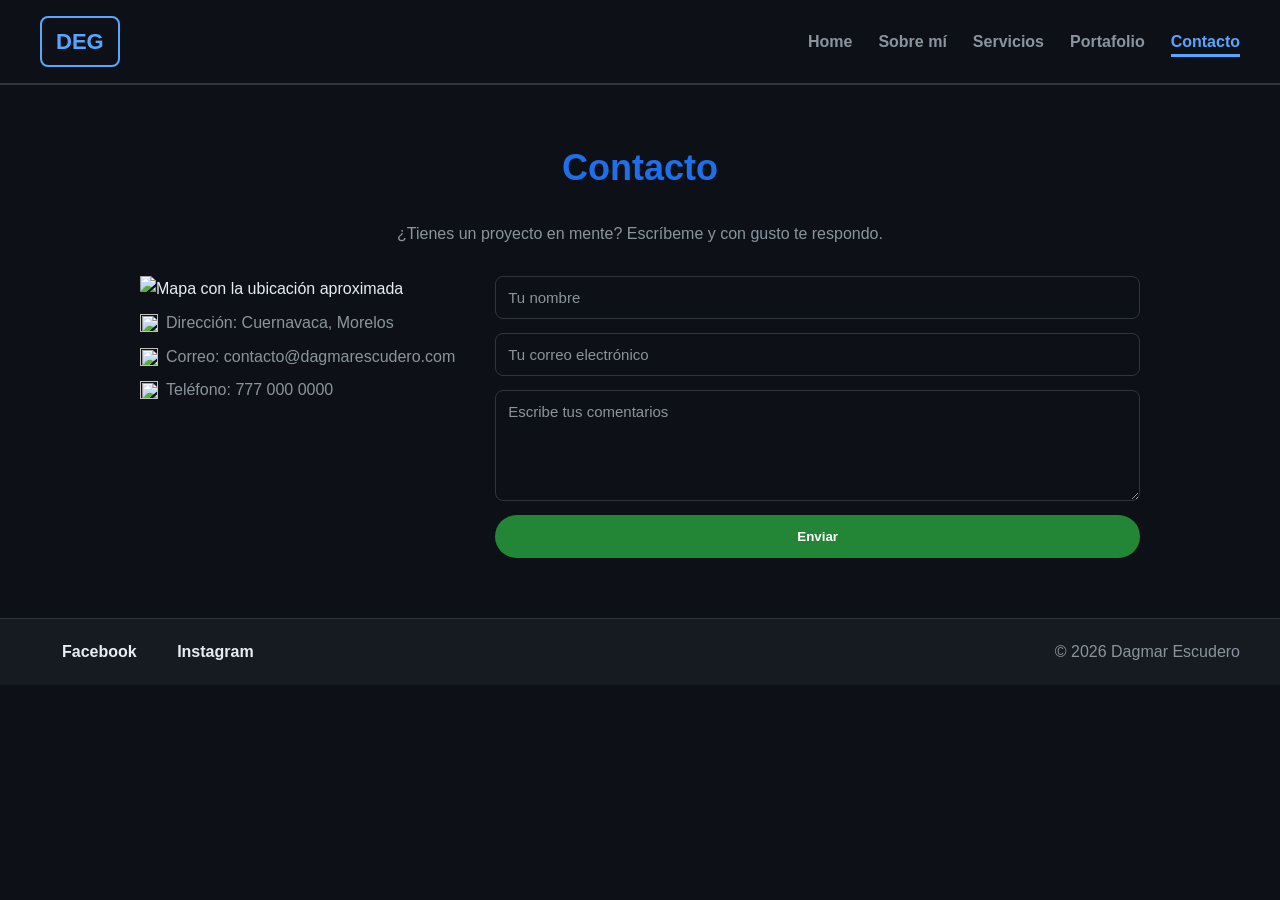
==== contacto.html @ 6ff1b2da "Add files via upload" ====
<!DOCTYPE html>
<html lang="es">
<head>
    <meta charset="UTF-8">
    <meta name="viewport" content="width=device-width, initial-scale=1.0">
    <title>Contacto | Dagmar Escudero</title>
    <link rel="stylesheet" href="estilos.css">
</head>
<body>
    <header class="encabezado">
        <div id="logo">DEG</div>
        <nav>
            <ul class="menu">
                <li><a href="index.html">Home</a></li>
                <li><a href="sobre-mi.html">Sobre mí</a></li>
                <li><a href="servicios.html">Servicios</a></li>
                <li><a href="portafolio.html">Portafolio</a></li>
                <li><a href="contacto.html" class="activo">Contacto</a></li>
            </ul>
        </nav>
    </header>

    <main>
        <h1>Contacto</h1>
        <p class="intro">¿Tienes un proyecto en mente? Escríbeme y con gusto te respondo.</p>

        <section class="contacto">
            <div class="datos-contacto">
                <img src="img/mapa.png" alt="Mapa con la ubicación aproximada">
                <p><img class="ico" src="img/ic-ubicacion.svg" alt="">Dirección: Cuernavaca, Morelos</p>
                <p><img class="ico" src="img/ic-correo.svg" alt="">Correo: contacto@dagmarescudero.com</p>
                <p><img class="ico" src="img/ic-telefono.svg" alt="">Teléfono: 777 000 0000</p>
            </div>

            <form class="formulario">
                <input type="text" name="nombre" placeholder="Tu nombre">
                <input type="email" name="correo" placeholder="Tu correo electrónico">
                <textarea name="comentarios" rows="5" placeholder="Escribe tus comentarios"></textarea>
                <button type="submit" class="boton-cta">Enviar</button>
            </form>
        </section>
    </main>

    <footer class="pie">
        <div>
            <a href="https://www.facebook.com" target="_blank"><img class="ico" src="img/ic-facebook.svg" alt="">Facebook</a>
            <a href="https://www.instagram.com" target="_blank"><img class="ico" src="img/ic-instagram.svg" alt="">Instagram</a>
        </div>
        <div>© 2026 Dagmar Escudero</div>
    </footer>
</body>
</html>
---- estilos.css ----
/* ===== Hoja de estilos del sitio personal ===== */
/* Variables de color del sitio */
:root {
    --primario: #58A6FF;
    --primario-oscuro: #1F6FEB;
    --acento: #238636;
    --acento-hover: #2EA043;
    --texto: #E6EDF3;
    --texto-suave: #8B949E;
    --fondo: #0D1117;
    --fondo-alt: #161B22;
    --borde: #30363D;
}

/* Selector de tipo: estilos base del cuerpo */
body {
    margin: 0;
    font-family: "Segoe UI", Arial, Helvetica, sans-serif;
    color: var(--texto);
    background-color: var(--fondo);
    line-height: 1.6;
}

/* Selector de tipo para los títulos */
h1, h2, h3 {
    font-family: "Trebuchet MS", "Segoe UI", sans-serif;
    color: var(--primario-oscuro);
}

h1 {
    font-size: 36px;
    text-align: center;
    margin: 24px 0;
}

h2 {
    font-size: 26px;
}

/* ===== Encabezado y navegación ===== */
.encabezado {
    display: flex;
    align-items: center;
    justify-content: space-between;
    padding: 16px 40px;
    background-color: var(--fondo);
    border-bottom: 2px solid var(--borde);
}

/* Selector de ID: el logotipo */
#logo {
    font-weight: bold;
    font-size: 22px;
    color: var(--primario);
    border: 2px solid var(--primario);
    padding: 6px 14px;
    border-radius: 8px;
}

/* La barra de navegación */
.menu {
    list-style: none;
    display: flex;
    gap: 26px;
    margin: 0;
    padding: 0;
}

.menu a {
    text-decoration: none;
    color: var(--texto-suave);
    font-weight: 600;
    padding-bottom: 4px;
}

.menu a:hover {
    color: var(--primario);
}

/* Selector de clase: enlace activo del menú */
.activo {
    color: var(--primario) !important;
    border-bottom: 3px solid var(--primario);
}

/* ===== Contenido principal ===== */
main {
    max-width: 1000px;
    margin: 0 auto;
    padding: 30px 40px 60px 40px;
}

.intro {
    text-align: center;
    max-width: 720px;
    margin: 0 auto 30px auto;
    color: var(--texto-suave);
}

/* Modelo de caja: tarjetas con padding y margen */
.tarjeta {
    background-color: var(--fondo-alt);
    border: 1px solid var(--borde);
    border-radius: 12px;
    padding: 24px;
    margin: 20px 0;
}

/* ===== Botón de llamada a la acción con pseudo-clase :hover ===== */
.boton-cta {
    display: inline-block;
    background-color: var(--acento);
    color: #FFFFFF;
    text-decoration: none;
    font-weight: bold;
    padding: 14px 32px;
    border-radius: 30px;
    border: none;
    cursor: pointer;
    transition: background-color 0.3s ease, transform 0.2s ease;
}

.boton-cta:hover {
    background-color: var(--acento-hover);
    transform: translateY(-2px);
}

/* ===== Sección Sobre mí ===== */
.sobre-mi {
    display: flex;
    gap: 30px;
    align-items: center;
    flex-wrap: wrap;
}

.sobre-mi img {
    width: 280px;
    border-radius: 12px;
}

.sobre-mi .texto {
    flex: 1;
    min-width: 260px;
}

/* ===== Servicios ===== */
.servicio {
    display: flex;
    gap: 20px;
    align-items: center;
}

.servicio img {
    width: 90px;
    height: 90px;
    border-radius: 10px;
}

/* ===== Portafolio ===== */
.galeria {
    display: flex;
    gap: 24px;
    flex-wrap: wrap;
    justify-content: center;
}

.proyecto {
    width: 280px;
    text-align: center;
}

.proyecto img {
    width: 100%;
    border-radius: 10px;
    border: 1px solid var(--borde);
}

/* Iconos del sitio */
.ico {
    width: 18px;
    height: 18px;
    vertical-align: -4px;
    margin-right: 8px;
}

.pie .ico {
    width: 16px;
    margin-right: 6px;
}

/* ===== Contacto ===== */
.contacto {
    display: flex;
    gap: 40px;
    flex-wrap: wrap;
}

.formulario {
    flex: 1;
    min-width: 280px;
    display: flex;
    flex-direction: column;
    gap: 14px;
}

.formulario input, .formulario textarea {
    padding: 12px;
    border: 1px solid var(--borde);
    border-radius: 8px;
    font-family: inherit;
    font-size: 15px;
    background-color: var(--fondo);
    color: var(--texto);
}

.formulario input::placeholder, .formulario textarea::placeholder {
    color: var(--texto-suave);
}

.datos-contacto p {
    margin: 8px 0;
    color: var(--texto-suave);
}

/* ===== Pie de página ===== */
.pie {
    display: flex;
    align-items: center;
    justify-content: space-between;
    padding: 20px 40px;
    background-color: var(--fondo-alt);
    border-top: 1px solid var(--borde);
    color: var(--texto-suave);
}

.pie a {
    color: var(--texto);
    text-decoration: none;
    margin-right: 14px;
    font-weight: 600;
}

.pie a:hover {
    color: var(--acento);
}
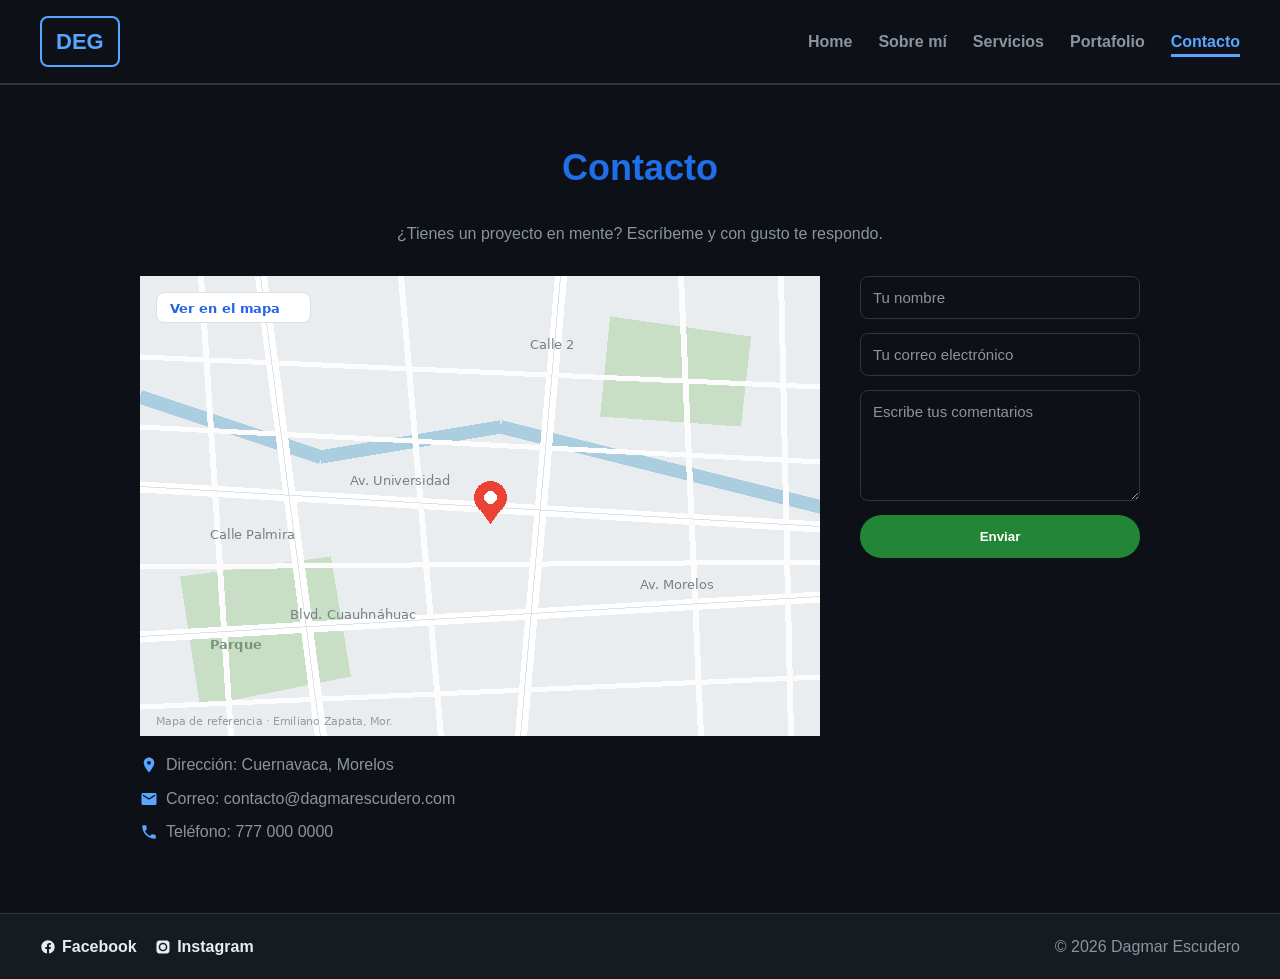
==== commit b3f24113: "Add files via upload actualizacion de archivos" ====
--- a/contacto.html
+++ b/contacto.html
@@ -26,10 +26,10 @@
 
         <section class="contacto">
             <div class="datos-contacto">
-                <img src="img/mapa.png" alt="Mapa con la ubicación aproximada">
-                <p><img class="ico" src="img/ic-ubicacion.svg" alt="">Dirección: Cuernavaca, Morelos</p>
-                <p><img class="ico" src="img/ic-correo.svg" alt="">Correo: contacto@dagmarescudero.com</p>
-                <p><img class="ico" src="img/ic-telefono.svg" alt="">Teléfono: 777 000 0000</p>
+                <img src="mapa.png" alt="Mapa con la ubicación aproximada">
+                <p><img class="ico" src="ic-ubicacion.svg" alt="">Dirección: Cuernavaca, Morelos</p>
+                <p><img class="ico" src="ic-correo.svg" alt="">Correo: contacto@dagmarescudero.com</p>
+                <p><img class="ico" src="ic-telefono.svg" alt="">Teléfono: 777 000 0000</p>
             </div>
 
             <form class="formulario">
@@ -43,8 +43,8 @@
 
     <footer class="pie">
         <div>
-            <a href="https://www.facebook.com" target="_blank"><img class="ico" src="img/ic-facebook.svg" alt="">Facebook</a>
-            <a href="https://www.instagram.com" target="_blank"><img class="ico" src="img/ic-instagram.svg" alt="">Instagram</a>
+            <a href="https://www.facebook.com" target="_blank"><img class="ico" src="ic-facebook.svg" alt="">Facebook</a>
+            <a href="https://www.instagram.com" target="_blank"><img class="ico" src="ic-instagram.svg" alt="">Instagram</a>
         </div>
         <div>© 2026 Dagmar Escudero</div>
     </footer>
